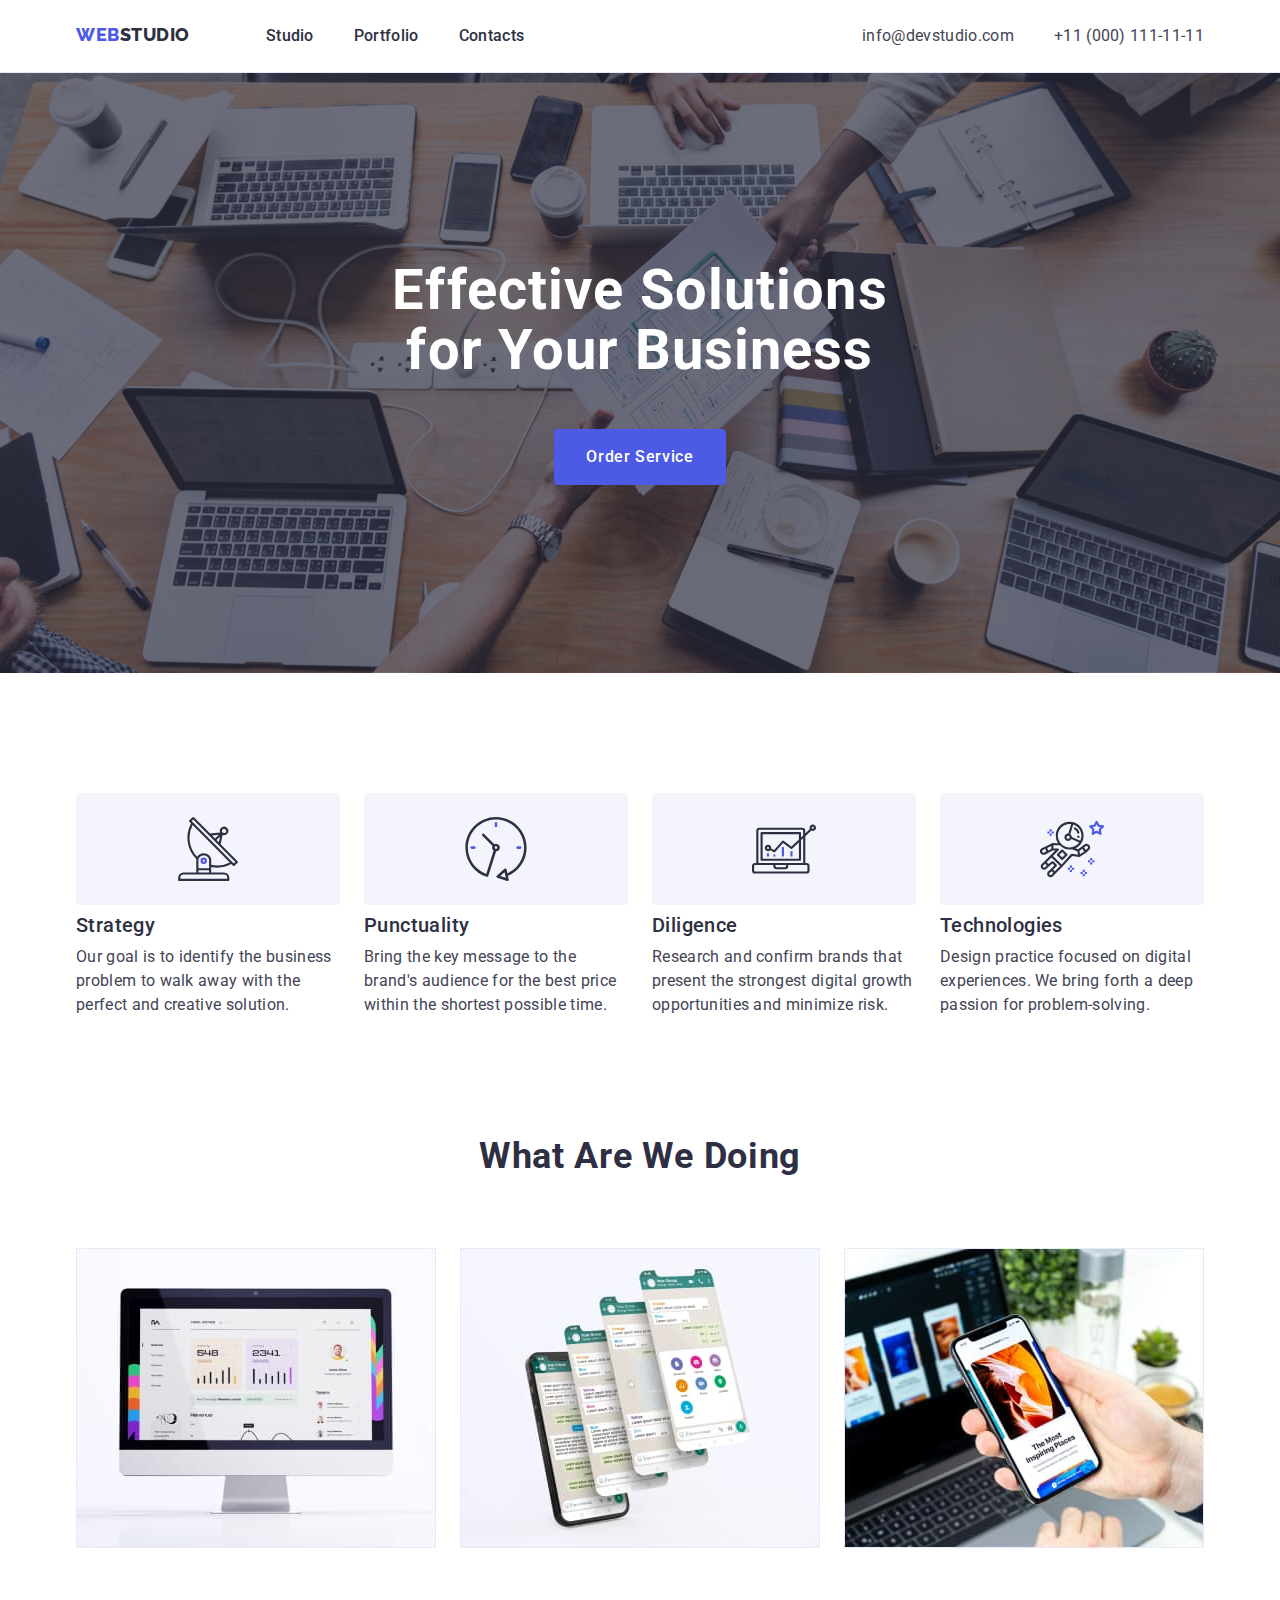
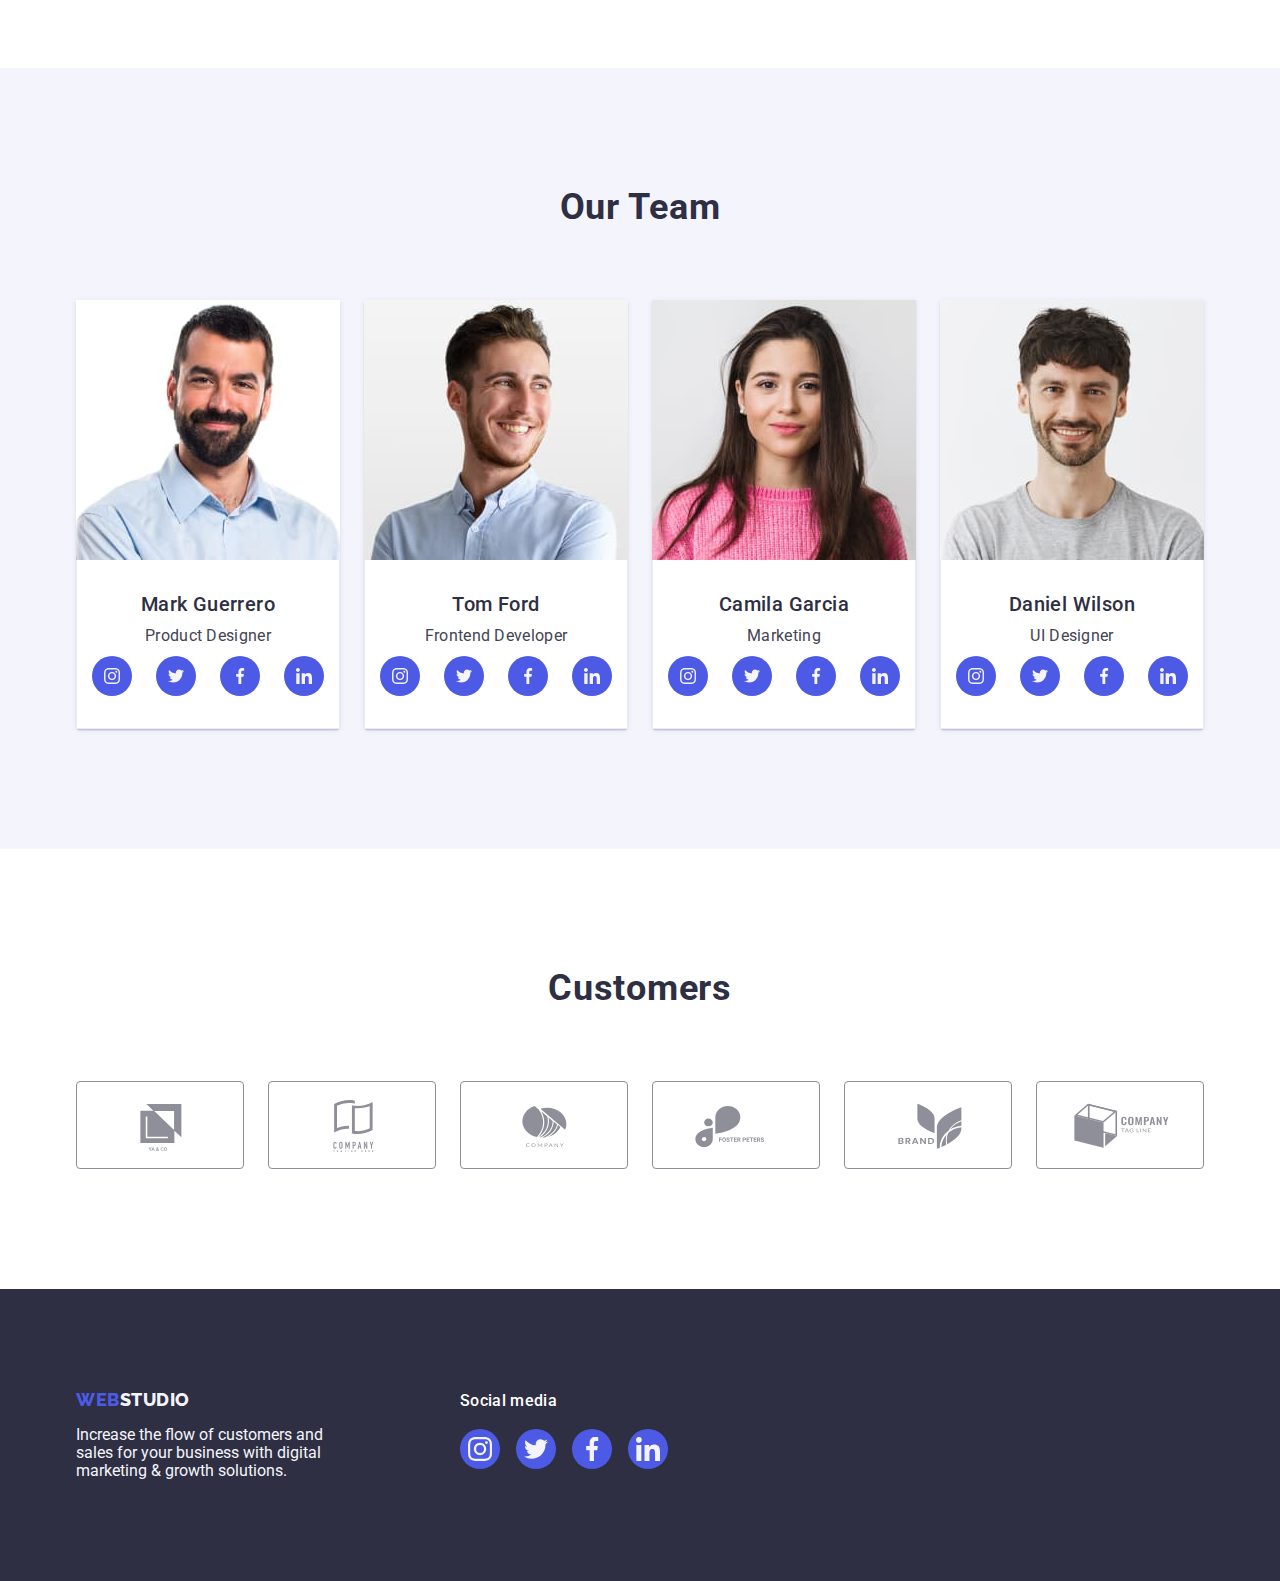
==== index.html @ a90f6d9b "Initial commit" ====
<!DOCTYPE html>
<html lang="en">
  <head>
    <meta charset="UTF-8" />
    <meta http-equiv="X-UA-Compatible" content="IE=edge" />
    <meta name="viewport" content="width=device-width, initial-scale=1.0" />
    <title>Document</title>
    <link
      rel="stylesheet"
      href="https://cdn.jsdelivr.net/npm/modern-normalize@1.1.0/modern-normalize.min.css"
    />
    <link rel="stylesheet" href="./css/styles.css" />
    <link rel="preconnect" href="https://fonts.googleapis.com" />
    <link rel="preconnect" href="https://fonts.gstatic.com" crossorigin />
    <link
      href="https://fonts.googleapis.com/css2?family=Raleway:wght@800&display=swap"
      rel="stylesheet"
    />
    <link rel="preconnect" href="https://fonts.googleapis.com" />
    <link rel="preconnect" href="https://fonts.gstatic.com" crossorigin />
    <link
      href="https://fonts.googleapis.com/css2?family=Roboto:wght@400;500;700;900&display=swap"
      rel="stylesheet"
    />
  </head>
  <body>
    <header class="header">
      <div class="header-flex-wrap container">
        <nav class="header-nav flex-wrap">
          <a class="header-nav-logo link" href=""
            >Web<span class="header-studio-span">Studio</span></a
          >
          <ul class="header-nav-list">
            <li class="header-nav-item">
              <a class="header-nav-link link" href="./index.html">Studio</a>
            </li>
            <li class="header-nav-item">
              <a class="header-nav-link link" href="./portfolio.html"
                >Portfolio</a
              >
            </li>
            <li class="header-nav-item">
              <a class="header-nav-link link" href="">Contacts</a>
            </li>
          </ul>
        </nav>
        <address class="our-adress">
          <ul class="header-adress-list list">
            <li class="header-adress-item">
              <a
                class="header-adress-link link"
                href="mailto:info@devstudio.com"
                >info@devstudio.com</a
              >
            </li>
            <li class="header-adress-item">
              <a class="header-adress-link link" href="tel:+110001111111"
                >+11 (000) 111-11-11</a
              >
            </li>
          </ul>
        </address>
      </div>
    </header>
    <main>
      <section class="hero">
        <div class="container">
          <h1 class="hero-title">Effective Solutions for Your Business</h1>
          <button class="hero-btn" type="button">Order Service</button>
        </div>
      </section>
      <section class="section-services">
        <div class="container">
          <h2 hidden class="visually-hidden">Our Road</h2>
          <ul class="list main-list-services">
            <li class="main-link-services">
              <div class="social-logo-wrap">
                <svg width="64" height="64">
                  <use href="./images/icons.svg#icon-antenna-1"></use>
                </svg>
              </div>
              <h3 class="our-services">Strategy</h3>
              <p class="our-services-description">
                Our goal is to identify the business problem to walk away with
                the perfect and creative solution.
              </p>
            </li>
            <li class="main-link-services">
              <div class="social-logo-wrap">
                <svg width="64" height="64">
                  <use href="./images/icons.svg#icon-clock-1"></use>
                </svg>
              </div>
              <h3 class="our-services">Punctuality</h3>
              <p class="our-services-description">
                Bring the key message to the brand's audience for the best price
                within the shortest possible time.
              </p>
            </li>
            <li class="main-link-services">
              <div class="social-logo-wrap">
                <svg width="64" height="64">
                  <use href="./images/icons.svg#icon-diagram-1"></use>
                </svg>
              </div>
              <h3 class="our-services">Diligence</h3>
              <p class="our-services-description">
                Research and confirm brands that present the strongest digital
                growth opportunities and minimize risk.
              </p>
            </li>
            <li class="main-link-services">
              <div class="social-logo-wrap">
                <svg width="64" height="64">
                  <use href="./images/icons.svg#icon-astronaut-1"></use>
                </svg>
              </div>
              <h3 class="our-services">Technologies</h3>
              <p class="our-services-description">
                Design practice focused on digital experiences. We bring forth a
                deep passion for problem-solving.
              </p>
            </li>
          </ul>
        </div>
      </section>
      <section class="section-doing">
        <div class="container">
          <h2 class="section-title">What are we doing</h2>
          <ul class="list section-doing-list">
            <li class="section-doing-item">
              <img width="360" src="./images/img10.jpg" alt="computer" />
            </li>
            <li class="section-doing-item">
              <img
                width="360"
                src="./images/img11.jpg"
                alt="messenger on telephone"
              />
            </li>
            <li class="section-doing-item">
              <img width="360" src="./images/img12.jpg" alt="graphic arts" />
            </li>
          </ul>
        </div>
      </section>
      <section class="our-team section">
        <div class="container">
          <h2 class="section-title">Our Team</h2>
          <ul class="our-team-list list">
            <li class="our-team-item">
              <img
                class="our-photo"
                width="264"
                src="./images/man1.jpg"
                alt="Mark Guerrero"
              />
              <div class="our-team-title">
                <h3 class="our-services">Mark Guerrero</h3>
                <p class="our-services-description">Product Designer</p>
                <ul class="social-list">
                  <li class="social-item">
                    <a
                      class="social-item-link"
                      href=""
                      target="_blank"
                      rel="noopener noreferrer"
                      aria-label="instagram"
                    >
                      <svg class="social-item-svg" width="16" height="16">
                        <use href="./images/icons.svg#icon-instagram-2"></use>
                      </svg>
                    </a>
                  </li>
                  <li class="social-item">
                    <a
                      class="social-item-link"
                      href=""
                      target="_blank"
                      rel="noopener noreferrer"
                      aria-label="twitter"
                    >
                      <svg class="social-item-svg" width="16" height="16">
                        <use href="./images/icons.svg#icon-twitter-2"></use>
                      </svg>
                    </a>
                  </li>
                  <li class="social-item">
                    <a
                      class="social-item-link"
                      href=""
                      target="_blank"
                      rel="noopener noreferrer"
                      aria-label="facebook"
                    >
                      <svg class="social-item-svg" width="16" height="16">
                        <use href="./images/icons.svg#icon-facebook-2"></use>
                      </svg>
                    </a>
                  </li>
                  <li class="social-item">
                    <a
                      class="social-item-link"
                      href=""
                      target="_blank"
                      rel="noopener noreferrer"
                      aria-label="linkedin"
                    >
                      <svg class="social-item-svg" width="16" height="16">
                        <use href="./images/icons.svg#icon-linkedin-2"></use>
                      </svg>
                    </a>
                  </li>
                </ul>
              </div>
            </li>
            <li class="our-team-item">
              <img
                class="our-photo"
                width="264"
                src="./images/man2.jpg"
                alt="Tom Ford"
              />
              <div class="our-team-title">
                <h3 class="our-services">Tom Ford</h3>
                <p class="our-services-description">Frontend Developer</p>
                <ul class="social-list">
                  <li class="social-item">
                    <a
                      class="social-item-link"
                      href=""
                      target="_blank"
                      rel="noopener noreferrer"
                    >
                      <svg class="social-item-svg" width="16" height="16">
                        <use href="./images/icons.svg#icon-instagram-2"></use>
                      </svg>
                    </a>
                  </li>
                  <li class="social-item">
                    <a
                      class="social-item-link"
                      href=""
                      target="_blank"
                      rel="noopener noreferrer"
                    >
                      <svg class="social-item-svg" width="16" height="16">
                        <use href="./images/icons.svg#icon-twitter-2"></use>
                      </svg>
                    </a>
                  </li>
                  <li class="social-item">
                    <a
                      class="social-item-link"
                      href=""
                      target="_blank"
                      rel="noopener noreferrer"
                    >
                      <svg class="social-item-svg" width="16" height="16">
                        <use href="./images/icons.svg#icon-facebook-2"></use>
                      </svg>
                    </a>
                  </li>
                  <li class="social-item">
                    <a
                      class="social-item-link"
                      href=""
                      target="_blank"
                      rel="noopener noreferrer"
                    >
                      <svg class="social-item-svg" width="16" height="16">
                        <use href="./images/icons.svg#icon-linkedin-2"></use>
                      </svg>
                    </a>
                  </li>
                </ul>
              </div>
            </li>
            <li class="our-team-item">
              <img
                class="our-photo"
                width="264"
                src="./images/woman.jpg"
                alt="Camila Garcia"
              />
              <div class="our-team-title">
                <h3 class="our-services">Camila Garcia</h3>
                <p class="our-services-description">Marketing</p>
                <ul class="social-list">
                  <li class="social-item">
                    <a
                      class="social-item-link"
                      href=""
                      target="_blank"
                      rel="noopener noreferrer"
                    >
                      <svg class="social-item-svg" width="16" height="16">
                        <use href="./images/icons.svg#icon-instagram-2"></use>
                      </svg>
                    </a>
                  </li>
                  <li class="social-item">
                    <a
                      class="social-item-link"
                      href=""
                      target="_blank"
                      rel="noopener noreferrer"
                    >
                      <svg class="social-item-svg" width="16" height="16">
                        <use href="./images/icons.svg#icon-twitter-2"></use>
                      </svg>
                    </a>
                  </li>
                  <li class="social-item">
                    <a
                      class="social-item-link"
                      href=""
                      target="_blank"
                      rel="noopener noreferrer"
                    >
                      <svg class="social-item-svg" width="16" height="16">
                        <use href="./images/icons.svg#icon-facebook-2"></use>
                      </svg>
                    </a>
                  </li>
                  <li class="social-item">
                    <a
                      class="social-item-link"
                      href=""
                      target="_blank"
                      rel="noopener noreferrer"
                    >
                      <svg class="social-item-svg" width="16" height="16">
                        <use href="./images/icons.svg#icon-linkedin-2"></use>
                      </svg>
                    </a>
                  </li>
                </ul>
              </div>
            </li>
            <li class="our-team-item">
              <img
                class="our-photo"
                width="264"
                src="./images/man3.jpg"
                alt="Daniel Wilson"
              />
              <div class="our-team-title">
                <h3 class="our-services">Daniel Wilson</h3>
                <p class="our-services-description">UI Designer</p>
                <ul class="social-list">
                  <li class="social-item">
                    <a
                      class="social-item-link"
                      href=""
                      target="_blank"
                      rel="noopener noreferrer"
                    >
                      <svg class="social-item-svg" width="16" height="16">
                        <use href="./images/icons.svg#icon-instagram-2"></use>
                      </svg>
                    </a>
                  </li>
                  <li class="social-item">
                    <a
                      class="social-item-link"
                      href=""
                      target="_blank"
                      rel="noopener noreferrer"
                    >
                      <svg class="social-item-svg" width="16" height="16">
                        <use href="./images/icons.svg#icon-twitter-2"></use>
                      </svg>
                    </a>
                  </li>
                  <li class="social-item">
                    <a
                      class="social-item-link"
                      href=""
                      target="_blank"
                      rel="noopener noreferrer"
                    >
                      <svg class="social-item-svg" width="16" height="16">
                        <use href="./images/icons.svg#icon-facebook-2"></use>
                      </svg>
                    </a>
                  </li>
                  <li class="social-item">
                    <a
                      class="social-item-link"
                      href=""
                      target="_blank"
                      rel="noopener noreferrer"
                    >
                      <svg class="social-item-svg" width="16" height="16">
                        <use href="./images/icons.svg#icon-linkedin-2"></use>
                      </svg>
                    </a>
                  </li>
                </ul>
              </div>
            </li>
          </ul>
        </div>
      </section>
      <section class="section-customers">
        <div class="container">
          <h2 class="section-title">Customers</h2>
          <ul class="customers-list">
            <li class="customers-item">
              <a
                href=""
                class="customers-link"
                target="-blank"
                rel="noopener noreferrer"
              >
                <svg class="customers-logo" width="104" height="56">
                  <use href="./images/icons.svg#icon-logo-1"></use>
                </svg>
              </a>
            </li>
            <li class="customers-item">
              <a
                href=""
                class="customers-link"
                target="-blank"
                rel="noopener noreferrer"
              >
                <svg class="customers-logo" width="104" height="56">
                  <use href="./images/icons.svg#icon-logo-2"></use>
                </svg>
              </a>
            </li>
            <li class="customers-item">
              <a
                href=""
                class="customers-link"
                target="-blank"
                rel="noopener noreferrer"
              >
                <svg class="customers-logo" width="104" height="56">
                  <use href="./images/icons.svg#icon-logo-3"></use>
                </svg>
              </a>
            </li>
            <li class="customers-item">
              <a
                href=""
                class="customers-link"
                target="-blank"
                rel="noopener noreferrer"
              >
                <svg class="customers-logo" width="104" height="56">
                  <use href="./images/icons.svg#icon-logo-4"></use>
                </svg>
              </a>
            </li>
            <li class="customers-item">
              <a
                href=""
                class="customers-link"
                target="-blank"
                rel="noopener noreferrer"
              >
                <svg class="customers-logo" width="104" height="56">
                  <use href="./images/icons.svg#icon-logo-5"></use>
                </svg>
              </a>
            </li>
            <li class="customers-item">
              <a
                href=""
                class="customers-link"
                target="-blank"
                rel="noopener noreferrer"
              >
                <svg class="customers-logo" width="104" height="56">
                  <use href="./images/icons.svg#icon-logo-6"></use>
                </svg>
              </a>
            </li>
          </ul>
        </div>
      </section>
    </main>
    <footer class="footer">
      <div class="container footer-flex-wrap">
        <div class="left-side">
          <a class="footer-logo link" href="">
            Web<span class="footer-logo-span">Studio</span>
          </a>
          <p class="footer-text">
            Increase the flow of customers and sales for your business with
            digital marketing & growth solutions.
          </p>
        </div>
        <div class="right-side">
          <p class="social-media-title">Social media</p>
          <ul class="footer-social-list">
            <li class="footer-social-item">
              <a
                class="footer-item-link"
                href=""
                target="_blank"
                rel="noopener noreferrer"
              >
                <svg class="social-item-svg" width="24" height="24">
                  <use href="./images/icons.svg#icon-instagram-2"></use>
                </svg>
              </a>
            </li>
            <li class="footer-social-item">
              <a
                class="footer-item-link"
                href=""
                target="_blank"
                rel="noopener noreferrer"
              >
                <svg class="social-item-svg" width="24" height="24">
                  <use href="./images/icons.svg#icon-twitter-2"></use>
                </svg>
              </a>
            </li>
            <li class="footer-social-item">
              <a
                class="footer-item-link"
                href=""
                target="_blank"
                rel="noopener noreferrer"
              >
                <svg class="social-item-svg" width="24" height="24">
                  <use href="./images/icons.svg#icon-facebook-2"></use>
                </svg>
              </a>
            </li>
            <li class="footer-social-item">
              <a
                class="footer-item-link"
                href=""
                target="_blank"
                rel="noopener noreferrer"
              >
                <svg class="social-item-svg" width="24" height="24">
                  <use href="./images/icons.svg#icon-linkedin-2"></use>
                </svg>
              </a>
            </li>
          </ul>
        </div>
      </div>
    </footer>
  </body>
</html>
---- css/styles.css ----
/* reset */
h1,
h2,
h3,
h4,
h6, 
p {
	margin: 0;
}
ul,
ol {
	list-style: none;
	padding: 0;
	margin: 0;
}
a {
	color: currentColor;
	text-decoration: none;
}
button{
	cursor: pointer;
	font-family: inherit;
	padding: 0;
	background-color: transparent;
	border: none;
	display: block;
}

img {
	display: block;
}

a {
	text-decoration: none;
	color: inherit;
	display: block;
}


/* Common Css */
:root {
	/* Fonts */
    --primery-font: "Roboto", sans-serif;
	--secondary-font: "Raleway", sans-serif;
	/* colors */
    --color-iris: #4d5ae5;
	--color-ocean: #404bbf;
	--color-navy-blue: #2e2f42;
	--color-green: #31d0aa;
	--color-slate: #434455;
	--color-light-slate: #8e8f99;
	--color-cornflower: #e7e9fc;
	--color-cloud: #f4f4fd;
	--color-grey: #2e2f42;
	--color-white: #ffffff;
	--color-dairy: #fcfcfc;
}
.container {
	max-width: 1158px;
	margin: 0 auto;
	padding: 0 15px 0 15px;
}
.link {
	text-decoration: none;
	color: inherit;
}

.our-adress {
	font-style: normal;
}
.section-title {
	font-size: 36px;
	line-height: 1.1;
	text-align: center;
	text-transform: capitalize;
	color: var(--color-grey);
	letter-spacing: 0.02em;
	margin-bottom: 72px;

}
.list {
	list-style: none;
}

body {
	font-family: var(--primery-font);
    background-color: var(--color-white);
	color: var(--color-slate);
}

.visually-hidden {  
	position: absolute;  
	width: 1px;  
	height: 1px;  
	margin: -1px;  
	border: 0;  
	padding: 0;
	white-space: nowrap;  
	clip-path: inset(100%);  
	clip: rect(0 0 0 0);  
	overflow: hidden;
}
.section {
	padding-top: 120px;
	padding-bottom: 120px;
}

/* main Document */
/* Header */
.header-adress-link {
	
	font-style: normal;
	font-size: 16px;
	line-height: 1.5;
	letter-spacing: 0.02em;
	color: var(--color-slate);

}
.header {
	border-bottom: 1px solid var(--color-cornflower);
	box-shadow:  0px 2px 1px rgba(46, 47, 66, 0.08), 0px 1px 1px rgba(46, 47, 66, 0.16), 0px 1px 6px rgba(46, 47, 66, 0.08);
}
.our-adress {
	margin-left: auto;
}
.header-adress-list {
	display: flex;
	align-content: center;
	gap: 40px;
	
}

.header-adress-link:hover, 
.header-adress-link:focus{
	color: var(--color-ocean);
}

.header-flex-wrap {
	display: flex;
	align-items: center;
	margin: 0 auto;
	
}
.flex-wrap{
	display: flex;
	align-items: baseline;
	
}
.header-nav-list {
	display: flex;
	gap: 40px;
	margin-left: 76px;
}

.header-nav-logo {
	font-family: "Raleway", sans-serif;
	font-weight: 800;
	font-size: 18px;
	line-height: 1.17;
	letter-spacing: 0.03em;
	text-transform: uppercase;
	color: var(--color-iris);
}


.header-nav-link {
	font-weight: 500;
	font-size: 16px;
	line-height: 1.5;
	letter-spacing: 0.02em;
	color: var(--color-navy-blue);
	padding: 24px 0;
}

.header-nav-link:hover,
.header-nav-link:focus {
	color: var(--color-ocean);
}

.header-studio-span {
	color: var(--color-navy-blue);
}

/* Main */


.hero {
	background-color: var(--color-grey);
	padding: 188px 0 188px;
	background-image: linear-gradient(rgba(46, 47, 66, 0.7), rgba(46, 47, 66, 0.7)) ,url(../images/hero.jpg);
	background-position: center;
	background-repeat: no-repeat;
	background-size: cover;
	max-width: 1440px;
	margin: 0 auto;
}
.hero-btn {
	text-align: center;
	background-color: var(--color-iris);
	letter-spacing: 0.04em;
	font-family: var(--primery-font);
	font-weight: 500;
	font-size: 16px;
	line-height: 1.5;
	letter-spacing: 0.04em;
	color: var(--color-white);
	cursor: pointer;
	margin: auto;
	min-width: 169px;
	padding: 16px 32px;
	display: block;
	height: 56px;
	border: none;
	border-radius: 4px;
}

.hero-btn:hover,
.hero-btn:focus {
	background-color: var(--color-ocean);
}
.hero-title {
	margin: auto;
	max-width: 496px;
	font-size: 56px;
	line-height: 1.07;
	text-align: center;
	letter-spacing: 0.02em;
	color: var(--color-white);
	margin-bottom: 48px;

}


.our-team-item {
	background-color: var(--color-white);
	text-align: center;
	width: calc((100% - 72px) / 4);
	border-radius: 0px 0px 4px 4px;
	box-shadow: 0px 1px 6px rgba(46, 47, 66, 0.08), 0px 1px 1px rgba(46, 47, 66, 0.16), 0px 2px 1px rgba(46, 47, 66, 0.08);
}

.section-doing{
	margin-bottom: 120px;
}

.section-doing-item{
	width: calc((100% - 48px) / 3);
}
.main-list-services{
	display: flex;
	flex-wrap: wrap;
	gap: 24px;
}
.main-link-services {
	width: calc((100% - 72px) / 4);
}
.section-doing-list {
	display: flex;
	gap: 24px;
}
.section-services {
	padding: 120px 0;
}
.our-team-list {
	display: flex;
	flex-wrap: wrap;
	gap: 24px;
}
.social-list {
	display: flex;
	gap: 24px;
	justify-content: center;
	margin-top: 8px;
}
.social-item-link {
	width: 40px;
	height: 40px;
	display: flex;
	background-color: var(--color-iris);
	align-items: center;
	justify-content: center;
	border-radius: 50%;
}
.social-item-link:hover,
.social-item-link:focus {
	background-color: var(--color-ocean);
}

.customers-list {
	display: flex;
	gap: 24px;
	justify-content: center;
}
.customers-item {
	width: calc((100% - 120px) / 6);
}
.customers-link {
	display: flex;
	align-items: center;
	color: var(--color-light-slate);
	border: 1px solid #8E8F99;
	border-radius: 4px;
	justify-content: center;
	height: 88px;
}
.customers-link:hover,
.customers-link:focus {
	color: var(--color-ocean);
	border-color: var(--color-ocean);
}
.section-customers {
	padding: 120px 0;
}
.customers-logo {
	fill: currentColor;
}

.social-item-svg{
	fill: #f4f4fd;
}


.social-media-title {
	font-family: 'Roboto';
	font-style: normal;
	font-weight: 500;
	font-size: 16px;
	line-height: 1.5;
	letter-spacing: 0.02em;
	color: var(--color-white);
	margin-bottom: 16px;
}
.footer-social-list {
	display: flex;
	gap: 16px;
}
.footer-flex-wrap {
	display: flex;
	align-items: baseline;

}

/* Portfolio */

.social-logo-wrap{
	align-items: center;
	display: flex;
	background: var(--color-cloud);
	border-radius: 4px;
	justify-content: center;
	height: 112px;
	margin-bottom: 8px;
}
.main-list {
	display: flex;
	justify-content: center;
	gap: 24px;
	margin-top: 72px;
	margin-bottom: 72px;
}

.portfolio-cards {
	display: flex;
	flex-wrap: wrap;
	justify-content: center;
	row-gap: 48px;
	column-gap: 24px;
}
.portfolio-card {
	width: calc((100% - 48px) / 3);
}
.main-section-menu {
	padding-top: 96px;
	padding-bottom: 120px;
}
.main-btn{
	font-family: inherit;
	background-color: var(--color-cloud);
	border: var(--color-iris);
	font-style: normal;
	font-weight: 500;
	font-size: 16px;
	line-height: 1.5;
	letter-spacing: 0.04em;
	cursor: pointer;
	display: block;
	border-radius: 4px;
	padding: 12px 24px;
	border: 1px solid var(--color-cornflower);
}

.main-btn:hover,
.main-btn:focus {
	background-color: var(--color-ocean);
	color: var(--color-white);
	border: 1px solid transparent;
	box-shadow: 0px 3px 1px rgba(0, 0, 0, 0.1), 0px 2px 1px rgba(0, 0, 0, 0.08), 0px 2px 2px rgba(0, 0, 0, 0.12);
}
	/* Section - 2 */

 .our-services{
	font-weight: 500;
	font-size: 20px;
	line-height: 1.2;
	letter-spacing: 0.02em;
	color: var(--color-navy-blue);
	margin-bottom: 8px;
}
.our-services-description{
	line-height: 1.5;
	letter-spacing: 0.02em;
	color: var(--color-slate);
}

	/* section - 4 */
.our-team{
	background-color: var(--color-cloud);
}
.our-team-title {
	padding: 32px 0px;
	border: 1px solid var(--color-cornflower);
	border-top: none;
}
.main-menu-title {
	padding: 32px 16px;
	border: 1px solid var(--color-cornflower);
	border-top: none;
}
.portfolio-link:hover,
.portfolio-link:focus {
	box-shadow: 0px 1px 6px rgba(46, 47, 66, 0.08), 0px 1px 1px rgba(46, 47, 66, 0.16), 0px 2px 1px rgba(46, 47, 66, 0.08);
}

/* Footer */
.footer{
	background-color: var(--color-grey);
	padding: 100px 0;
}
.footer-text {
	width: 264px;
	color: var(--color-cloud);
}

.footer-logo {
	font-family: var(--secondary-font);
	font-weight: 800;
	font-size: 18px;
	line-height: 1.17;
	letter-spacing: 0.03em;
	text-transform: uppercase;
	color: var(--color-iris);
	margin-bottom: 16px;
	display: inline-block;
}
.footer-logo-span {
	color: var(--color-cloud);
}
.left-side {
	margin-right: 120px;
}

.footer-item-link {
	width: 40px;
	height: 40px;
	display: flex;
	background-color: var(--color-iris);
	align-items: center;
	justify-content: center;
	border-radius: 50%;
}

.footer-item-link:hover,
.footer-item-link:focus {
	background: var(--color-green);
}
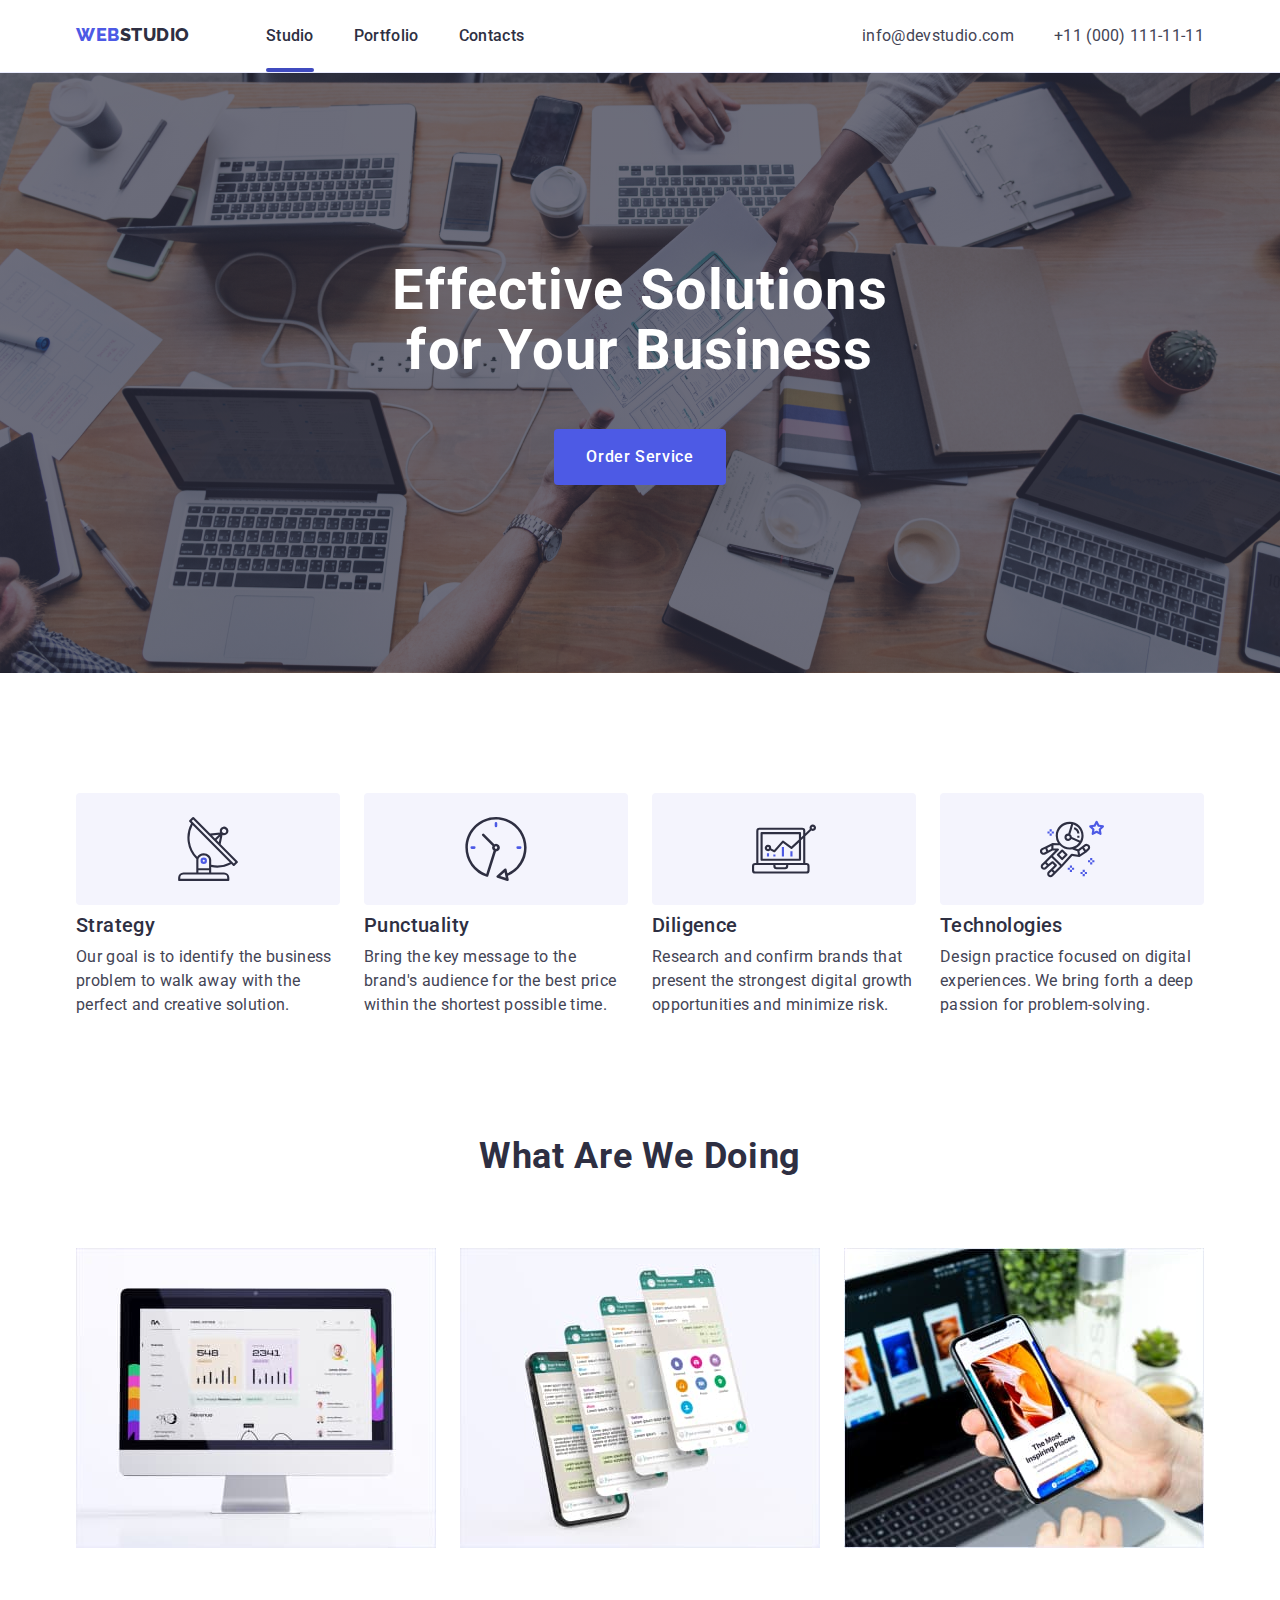
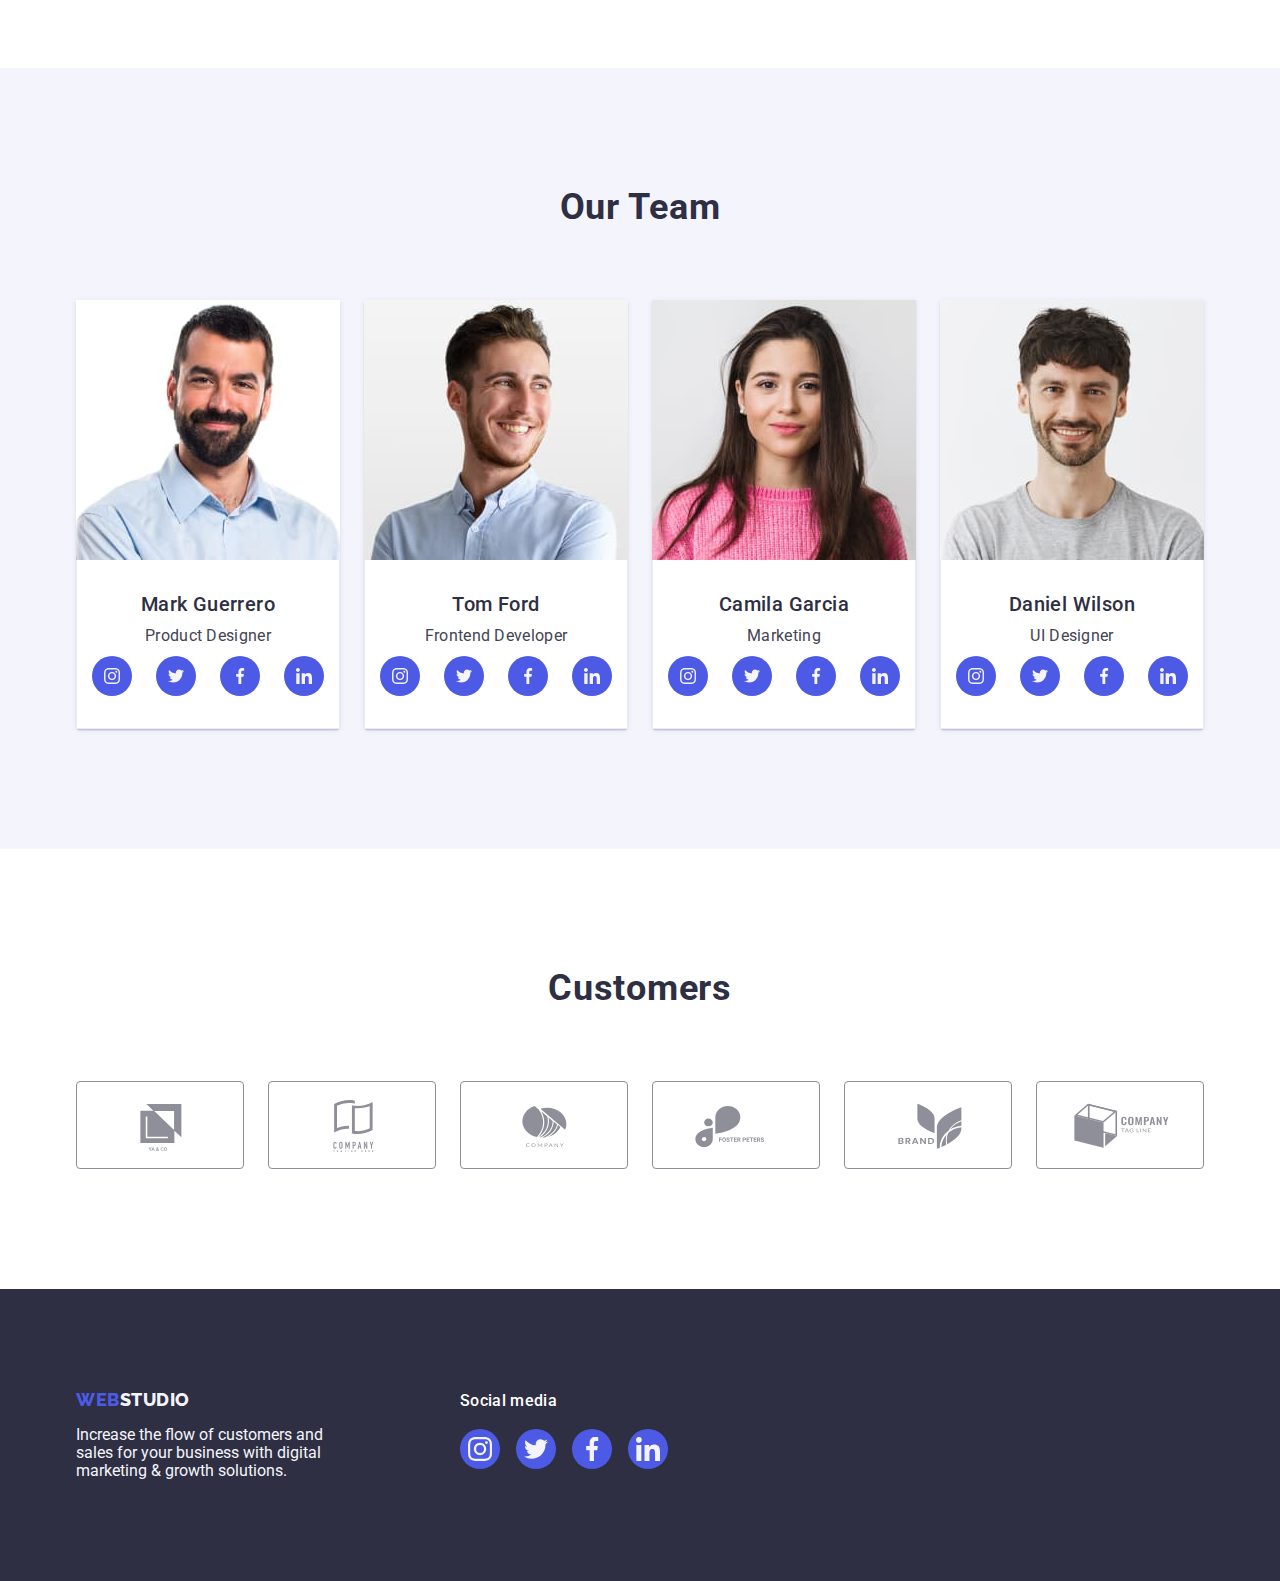
==== commit 6cded846: "header+overlay" ====
--- a/index.html
+++ b/index.html
@@ -32,7 +32,7 @@
           >
           <ul class="header-nav-list">
             <li class="header-nav-item">
-              <a class="header-nav-link link" href="./index.html">Studio</a>
+              <a class="header-nav-link link current" href="./index.html">Studio</a>
             </li>
             <li class="header-nav-item">
               <a class="header-nav-link link" href="./portfolio.html"
--- a/css/styles.css
+++ b/css/styles.css
@@ -55,6 +55,7 @@
 	--color-grey: #2e2f42;
 	--color-white: #ffffff;
 	--color-dairy: #fcfcfc;
+	--transiton: 250ms ease cubic-bezier(0.4, 0, 0.2, 1);
 }
 .container {
 	max-width: 1158px;
@@ -173,9 +174,27 @@
 	padding: 24px 0;
 }
 
+.header-nav-link.current::after {
+	content: '';
+	position: absolute;
+	width: 100%;
+	height: 4px;
+	background-color: #404bbf;
+	display: block;
+	bottom: 0;
+	border-radius: 2px;
+
+}
+
+.current {
+	position: relative;
+}
+
+
 .header-nav-link:hover,
 .header-nav-link:focus {
 	color: var(--color-ocean);
+
 }
 
 .header-studio-span {
@@ -359,7 +378,35 @@
 	margin-top: 72px;
 	margin-bottom: 72px;
 }
-
+.portfolio-card:hover .overlay-wrap {
+	box-shadow: 0px 4px 4px rgba(0, 0, 0, 0.25);
+}
+.portfolio-overlay {
+	position: absolute;
+	top: 0;
+	left: 0;
+	width: 100%;
+	height: 100%;
+	background: var(--color-iris);
+	transform: translateY(100%);
+	transition: transform 250ms cubic-bezier(0.4, 0, 0.2, 1);
+}
+.overlay-wrap {
+	position: relative;
+	overflow: hidden;
+
+}
+.overlay-text {
+	font-family: 'Roboto';
+font-style: normal;
+font-weight: 400;
+font-size: 16px;
+line-height: 1.5;
+letter-spacing: 0.02em;
+color: var(--color-cloud);
+padding: 40px 32px 32px;
+
+}
 .portfolio-cards {
 	display: flex;
 	flex-wrap: wrap;
@@ -369,10 +416,22 @@
 }
 .portfolio-card {
 	width: calc((100% - 48px) / 3);
-}
+	position: relative;
+
+}
+.portfolio-card:hover .portfolio-overlay{
+	transform: translateY(0);
+
+}
+.portfolio-card:hover,
+.portfolio-card:focus {
+	top:16px;
+}
+
+
 .main-section-menu {
-	padding-top: 96px;
-	padding-bottom: 120px;
+	margin-top: 100px;
+	margin-bottom: 120px;
 }
 .main-btn{
 	font-family: inherit;
